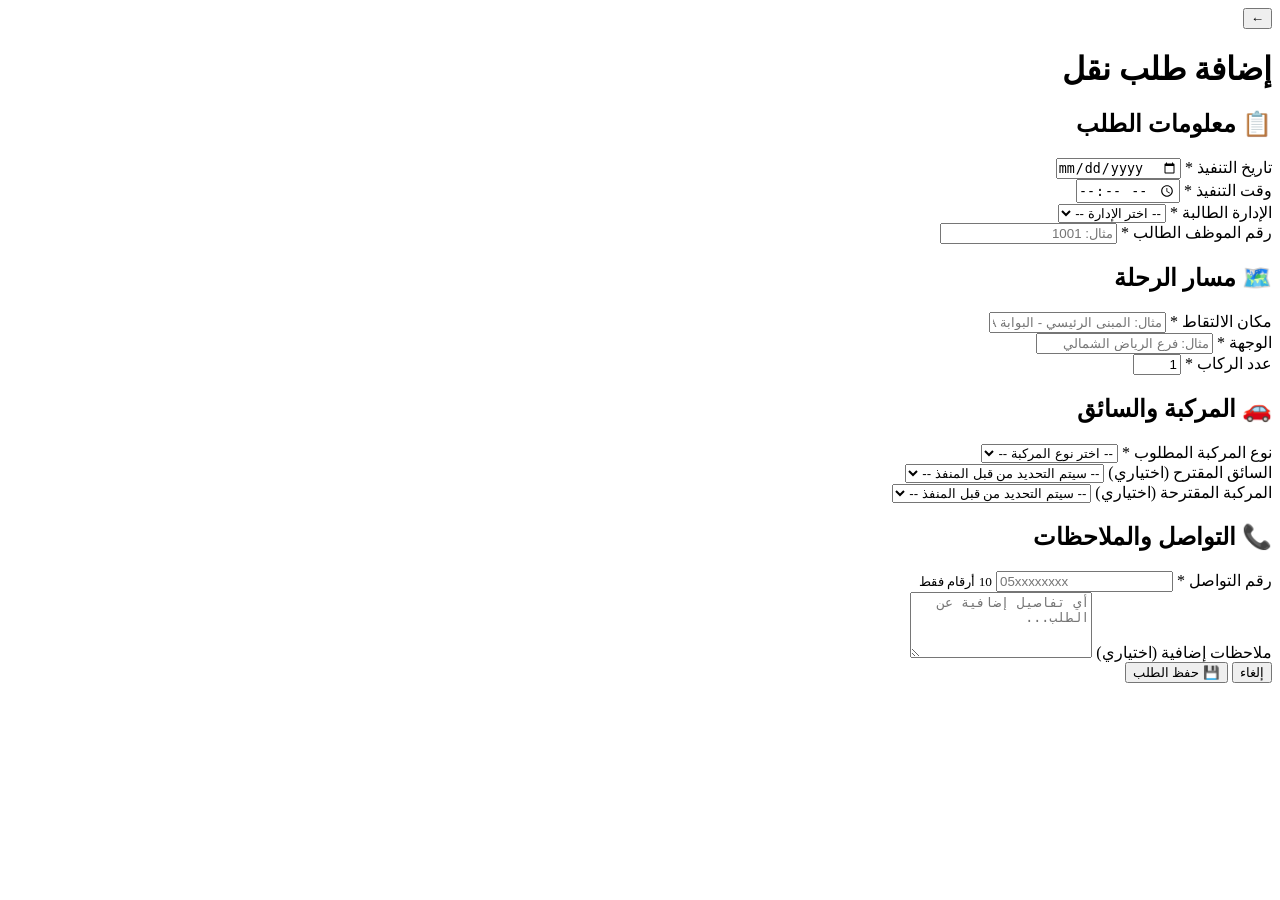
==== add-request.html @ 50ab8128 "إضافة صفحة طلب نقل جديد" ====
<!DOCTYPE html>
<html lang="ar" dir="rtl">
<head>
    <meta charset="UTF-8">
    <meta name="viewport" content="width=device-width, initial-scale=1.0">
    <title>إضافة طلب نقل - نظام إدارة النقل</title>
    <link rel="stylesheet" href="add-request.css">
</head>
<body>
    <!-- الشريط العلوي -->
    <header class="top-bar">
        <button class="btn-back" onclick="goBack()">←</button>
        <h1>إضافة طلب نقل</h1>
        <div class="spacer"></div>
    </header>

    <!-- المحتوى -->
    <main class="container">
        <form id="requestForm" class="request-form">
            
            <!-- القسم 1: معلومات الطلب -->
            <div class="form-section">
                <h2 class="section-header">📋 معلومات الطلب</h2>
                
                <div class="form-row">
                    <div class="form-group">
                        <label for="requestDate">تاريخ التنفيذ <span class="required">*</span></label>
                        <input type="date" id="requestDate" required>
                    </div>
                    <div class="form-group">
                        <label for="requestTime">وقت التنفيذ <span class="required">*</span></label>
                        <input type="time" id="requestTime" required>
                    </div>
                </div>

                <div class="form-group">
                    <label for="department">الإدارة الطالبة <span class="required">*</span></label>
                    <select id="department" required>
                        <option value="">-- اختر الإدارة --</option>
                        <option value="HR">الموارد البشرية</option>
                        <option value="IT">تقنية المعلومات</option>
                        <option value="FIN">الإدارة المالية</option>
                        <option value="OPS">العمليات</option>
                        <option value="MNT">الصيانة</option>
                        <option value="SEC">الأمن</option>
                        <option value="MED">الشؤون الطبية</option>
                        <option value="ADM">الإدارة العامة</option>
                    </select>
                </div>

                <div class="form-group">
                    <label for="requesterId">رقم الموظف الطالب <span class="required">*</span></label>
                    <input type="text" id="requesterId" placeholder="مثال: 1001" required>
                </div>
            </div>

            <!-- القسم 2: مسار الرحلة -->
            <div class="form-section">
                <h2 class="section-header">🗺️ مسار الرحلة</h2>

                <div class="form-group">
                    <label for="pickupLocation">مكان الالتقاط <span class="required">*</span></label>
                    <input type="text" id="pickupLocation" placeholder="مثال: المبنى الرئيسي - البوابة A" required>
                </div>

                <div class="form-group">
                    <label for="destination">الوجهة <span class="required">*</span></label>
                    <input type="text" id="destination" placeholder="مثال: فرع الرياض الشمالي" required>
                </div>

                <div class="form-group">
                    <label for="passengers">عدد الركاب <span class="required">*</span></label>
                    <input type="number" id="passengers" min="1" max="50" value="1" required>
                </div>
            </div>

            <!-- القسم 3: المركبة والسائق -->
            <div class="form-section">
                <h2 class="section-header">🚗 المركبة والسائق</h2>

                <div class="form-group">
                    <label for="vehicleType">نوع المركبة المطلوب <span class="required">*</span></label>
                    <select id="vehicleType" required>
                        <option value="">-- اختر نوع المركبة --</option>
                        <option value="Sedan">Sedan - سيدان</option>
                        <option value="SUV">SUV - دفع رباعي</option>
                        <option value="Ambulance">Ambulance - إسعاف</option>
                        <option value="Truck">Truck - شاحنة</option>
                        <option value="Bus">Bus - باص</option>
                    </select>
                </div>

                <div class="form-group">
                    <label for="proposedDriver">السائق المقترح (اختياري)</label>
                    <select id="proposedDriver">
                        <option value="">-- سيتم التحديد من قبل المنفذ --</option>
                        <option value="4001">سعد السائق - 4001</option>
                        <option value="4002">فهد السائق - 4002</option>
                        <option value="4003">ماجد السائق - 4003</option>
                    </select>
                </div>

                <div class="form-group">
                    <label for="proposedVehicle">المركبة المقترحة (اختياري)</label>
                    <select id="proposedVehicle">
                        <option value="">-- سيتم التحديد من قبل المنفذ --</option>
                        <option value="V001">V001 - تويوتا كامري</option>
                        <option value="V002">V002 - هيونداي توسان</option>
                        <option value="V003">V003 - نيسان باترول</option>
                    </select>
                </div>
            </div>

            <!-- القسم 4: التواصل والملاحظات -->
            <div class="form-section">
                <h2 class="section-header">📞 التواصل والملاحظات</h2>

                <div class="form-group">
                    <label for="contactNumber">رقم التواصل <span class="required">*</span></label>
                    <input 
                        type="tel" 
                        id="contactNumber" 
                        placeholder="05xxxxxxxx" 
                        pattern="[0-9]{10}"
                        maxlength="10"
                        required
                    >
                    <small class="hint">10 أرقام فقط</small>
                </div>

                <div class="form-group">
                    <label for="notes">ملاحظات إضافية (اختياري)</label>
                    <textarea 
                        id="notes" 
                        rows="4" 
                        placeholder="أي تفاصيل إضافية عن الطلب..."
                    ></textarea>
                </div>
            </div>

            <!-- رسالة الحالة -->
            <div id="statusMessage" class="status-message"></div>

            <!-- الأزرار -->
            <div class="form-actions">
                <button type="button" class="btn-cancel" onclick="goBack()">
                    إلغاء
                </button>
                <button type="submit" class="btn-submit">
                    💾 حفظ الطلب
                </button>
            </div>

        </form>
    </main>

    <script src="add-request.js"></script>
</body>
</html>
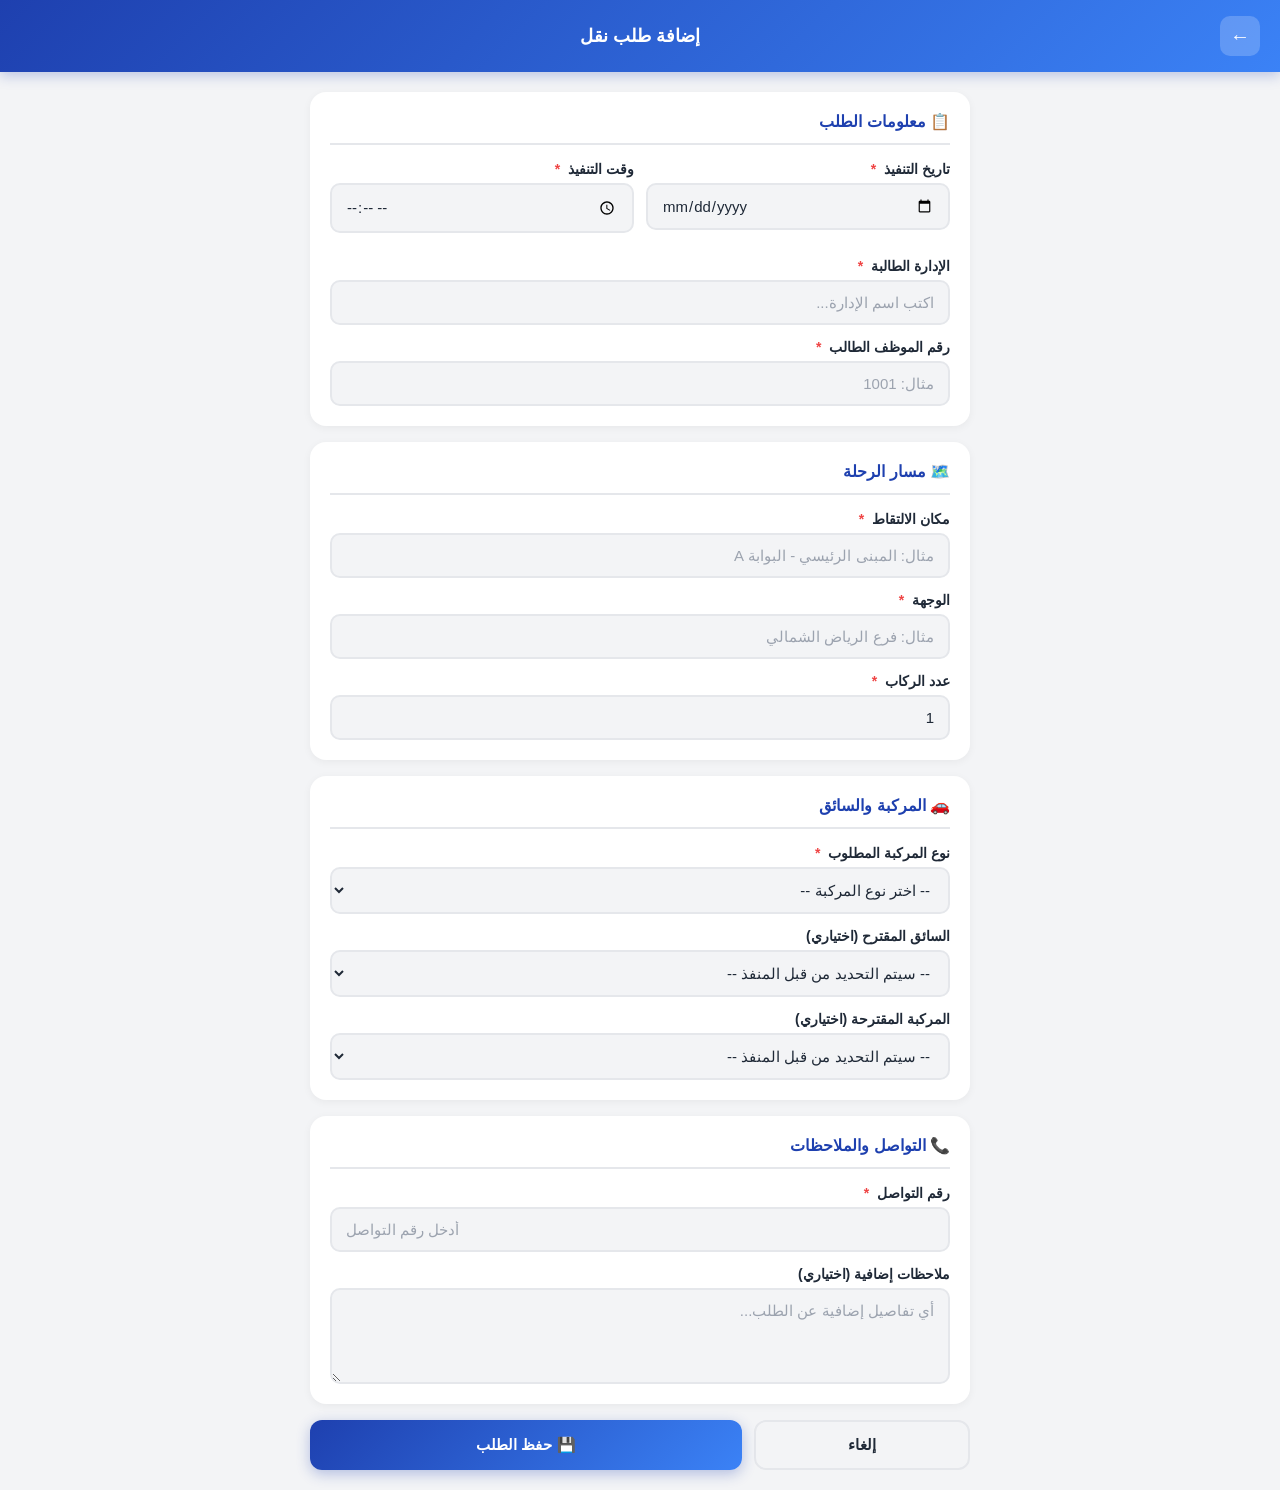
==== commit 35154e74: "تحويل الإدارة لحقل كتابة وإلغاء شرط رقم التواصل" ====
--- a/add-request.html
+++ b/add-request.html
@@ -35,17 +35,12 @@
 
                 <div class="form-group">
                     <label for="department">الإدارة الطالبة <span class="required">*</span></label>
-                    <select id="department" required>
-                        <option value="">-- اختر الإدارة --</option>
-                        <option value="HR">الموارد البشرية</option>
-                        <option value="IT">تقنية المعلومات</option>
-                        <option value="FIN">الإدارة المالية</option>
-                        <option value="OPS">العمليات</option>
-                        <option value="MNT">الصيانة</option>
-                        <option value="SEC">الأمن</option>
-                        <option value="MED">الشؤون الطبية</option>
-                        <option value="ADM">الإدارة العامة</option>
-                    </select>
+                    <input 
+                        type="text" 
+                        id="department" 
+                        placeholder="اكتب اسم الإدارة..." 
+                        required
+                    >
                 </div>
 
                 <div class="form-group">
@@ -120,12 +115,9 @@
                     <input 
                         type="tel" 
                         id="contactNumber" 
-                        placeholder="05xxxxxxxx" 
-                        pattern="[0-9]{10}"
-                        maxlength="10"
+                        placeholder="أدخل رقم التواصل" 
                         required
                     >
-                    <small class="hint">10 أرقام فقط</small>
                 </div>
 
                 <div class="form-group">
--- a/add-request.css
+++ b/add-request.css
@@ -0,0 +1,288 @@
+/* ==================== إعدادات عامة ==================== */
+* {
+    margin: 0;
+    padding: 0;
+    box-sizing: border-box;
+}
+
+:root {
+    --primary: #1e40af;
+    --primary-light: #3b82f6;
+    --accent: #10b981;
+    --danger: #ef4444;
+    --warning: #f59e0b;
+    --text-dark: #1f2937;
+    --text-light: #6b7280;
+    --bg-light: #f3f4f6;
+    --white: #ffffff;
+    --border: #e5e7eb;
+}
+
+body {
+    font-family: 'Segoe UI', Tahoma, Arial, sans-serif;
+    background: var(--bg-light);
+    color: var(--text-dark);
+    direction: rtl;
+    min-height: 100vh;
+}
+
+/* ==================== الشريط العلوي ==================== */
+.top-bar {
+    background: linear-gradient(135deg, var(--primary) 0%, var(--primary-light) 100%);
+    color: var(--white);
+    padding: 16px 20px;
+    display: flex;
+    align-items: center;
+    gap: 12px;
+    box-shadow: 0 4px 12px rgba(30, 64, 175, 0.25);
+    position: sticky;
+    top: 0;
+    z-index: 100;
+}
+
+.top-bar h1 {
+    font-size: 18px;
+    font-weight: 700;
+    flex: 1;
+    text-align: center;
+}
+
+.top-bar .spacer {
+    width: 40px;
+}
+
+.btn-back {
+    background: rgba(255, 255, 255, 0.2);
+    color: var(--white);
+    border: none;
+    width: 40px;
+    height: 40px;
+    border-radius: 10px;
+    font-size: 20px;
+    font-weight: 700;
+    cursor: pointer;
+    transition: all 0.2s;
+    display: flex;
+    align-items: center;
+    justify-content: center;
+}
+
+.btn-back:hover {
+    background: rgba(255, 255, 255, 0.3);
+    transform: scale(1.05);
+}
+
+/* ==================== الحاوية ==================== */
+.container {
+    max-width: 700px;
+    margin: 0 auto;
+    padding: 20px;
+}
+
+/* ==================== الأقسام ==================== */
+.form-section {
+    background: var(--white);
+    border-radius: 16px;
+    padding: 20px;
+    margin-bottom: 16px;
+    box-shadow: 0 2px 8px rgba(0, 0, 0, 0.05);
+    animation: fadeIn 0.4s ease-out;
+}
+
+@keyframes fadeIn {
+    from {
+        opacity: 0;
+        transform: translateY(10px);
+    }
+    to {
+        opacity: 1;
+        transform: translateY(0);
+    }
+}
+
+.section-header {
+    font-size: 16px;
+    font-weight: 700;
+    color: var(--primary);
+    margin-bottom: 16px;
+    padding-bottom: 12px;
+    border-bottom: 2px solid var(--border);
+}
+
+/* ==================== الصفوف ==================== */
+.form-row {
+    display: grid;
+    grid-template-columns: 1fr 1fr;
+    gap: 12px;
+    margin-bottom: 14px;
+}
+
+.form-group {
+    display: flex;
+    flex-direction: column;
+    gap: 6px;
+    margin-bottom: 14px;
+}
+
+.form-group:last-child {
+    margin-bottom: 0;
+}
+
+.form-group label {
+    font-size: 14px;
+    font-weight: 600;
+    color: var(--text-dark);
+}
+
+.required {
+    color: var(--danger);
+    margin-right: 4px;
+}
+
+.hint {
+    font-size: 12px;
+    color: var(--text-light);
+    margin-top: 2px;
+}
+
+/* ==================== الحقول ==================== */
+.form-group input,
+.form-group select,
+.form-group textarea {
+    width: 100%;
+    padding: 12px 14px;
+    border: 2px solid var(--border);
+    border-radius: 10px;
+    font-size: 15px;
+    font-family: inherit;
+    background: var(--bg-light);
+    color: var(--text-dark);
+    transition: all 0.2s;
+    outline: none;
+}
+
+.form-group input:focus,
+.form-group select:focus,
+.form-group textarea:focus {
+    border-color: var(--primary-light);
+    background: var(--white);
+    box-shadow: 0 0 0 4px rgba(59, 130, 246, 0.1);
+}
+
+.form-group input::placeholder,
+.form-group textarea::placeholder {
+    color: #9ca3af;
+}
+
+.form-group textarea {
+    resize: vertical;
+    min-height: 90px;
+}
+
+/* ==================== رسالة الحالة ==================== */
+.status-message {
+    min-height: 24px;
+    padding: 12px 16px;
+    border-radius: 10px;
+    font-size: 14px;
+    font-weight: 600;
+    text-align: center;
+    margin-bottom: 16px;
+    transition: all 0.3s;
+    display: none;
+}
+
+.status-message.show {
+    display: block;
+    animation: fadeIn 0.3s;
+}
+
+.status-message.success {
+    background: #d1fae5;
+    color: #065f46;
+    border: 1px solid #10b981;
+}
+
+.status-message.error {
+    background: #fee2e2;
+    color: #991b1b;
+    border: 1px solid #ef4444;
+}
+
+/* ==================== الأزرار ==================== */
+.form-actions {
+    display: grid;
+    grid-template-columns: 1fr 2fr;
+    gap: 12px;
+    margin-top: 8px;
+}
+
+.btn-cancel,
+.btn-submit {
+    padding: 14px;
+    border: none;
+    border-radius: 12px;
+    font-size: 15px;
+    font-weight: 700;
+    font-family: inherit;
+    cursor: pointer;
+    transition: all 0.2s;
+}
+
+.btn-cancel {
+    background: var(--bg-light);
+    color: var(--text-dark);
+    border: 2px solid var(--border);
+}
+
+.btn-cancel:hover {
+    background: #e5e7eb;
+}
+
+.btn-submit {
+    background: linear-gradient(135deg, var(--primary) 0%, var(--primary-light) 100%);
+    color: var(--white);
+    box-shadow: 0 4px 14px rgba(30, 64, 175, 0.3);
+}
+
+.btn-submit:hover {
+    transform: translateY(-2px);
+    box-shadow: 0 8px 20px rgba(30, 64, 175, 0.4);
+}
+
+.btn-submit:disabled {
+    background: #9ca3af;
+    cursor: not-allowed;
+    transform: none;
+    box-shadow: none;
+}
+
+/* ==================== الجوال ==================== */
+@media (max-width: 480px) {
+    .container {
+        padding: 14px;
+    }
+
+    .form-section {
+        padding: 16px;
+        border-radius: 14px;
+    }
+
+    .form-row {
+        grid-template-columns: 1fr;
+    }
+
+    .top-bar h1 {
+        font-size: 16px;
+    }
+
+    .form-actions {
+        grid-template-columns: 1fr;
+    }
+
+    .form-group input,
+    .form-group select,
+    .form-group textarea {
+        font-size: 16px; /* يمنع التكبير التلقائي في iOS */
+    }
+}
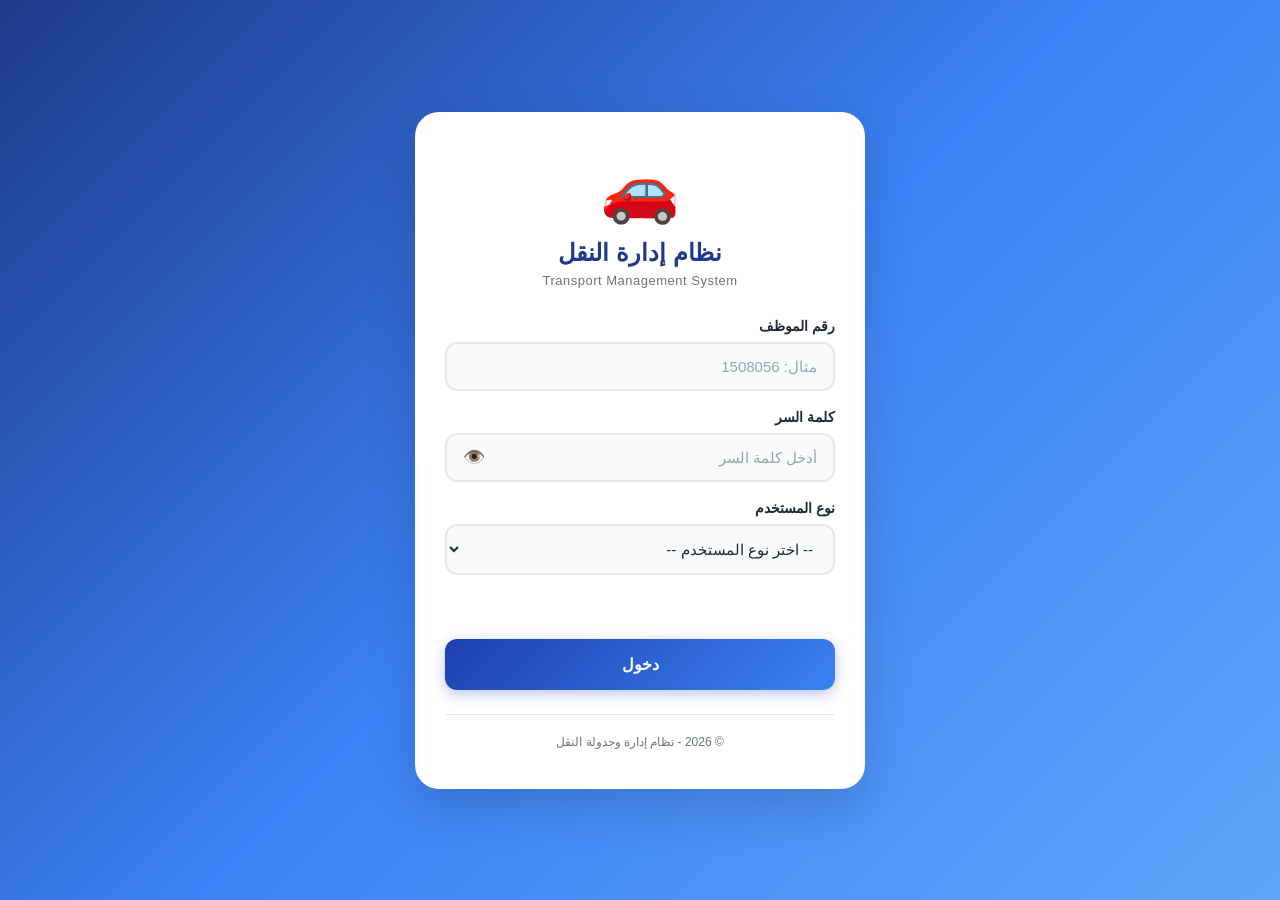
==== commit 18b1bfd8: "Update add-request.html" ====
--- a/add-request.html
+++ b/add-request.html
@@ -146,6 +146,7 @@
         </form>
     </main>
 
+    <script src="audit-logger.js"></script>
     <script src="add-request.js"></script>
 </body>
 </html>
